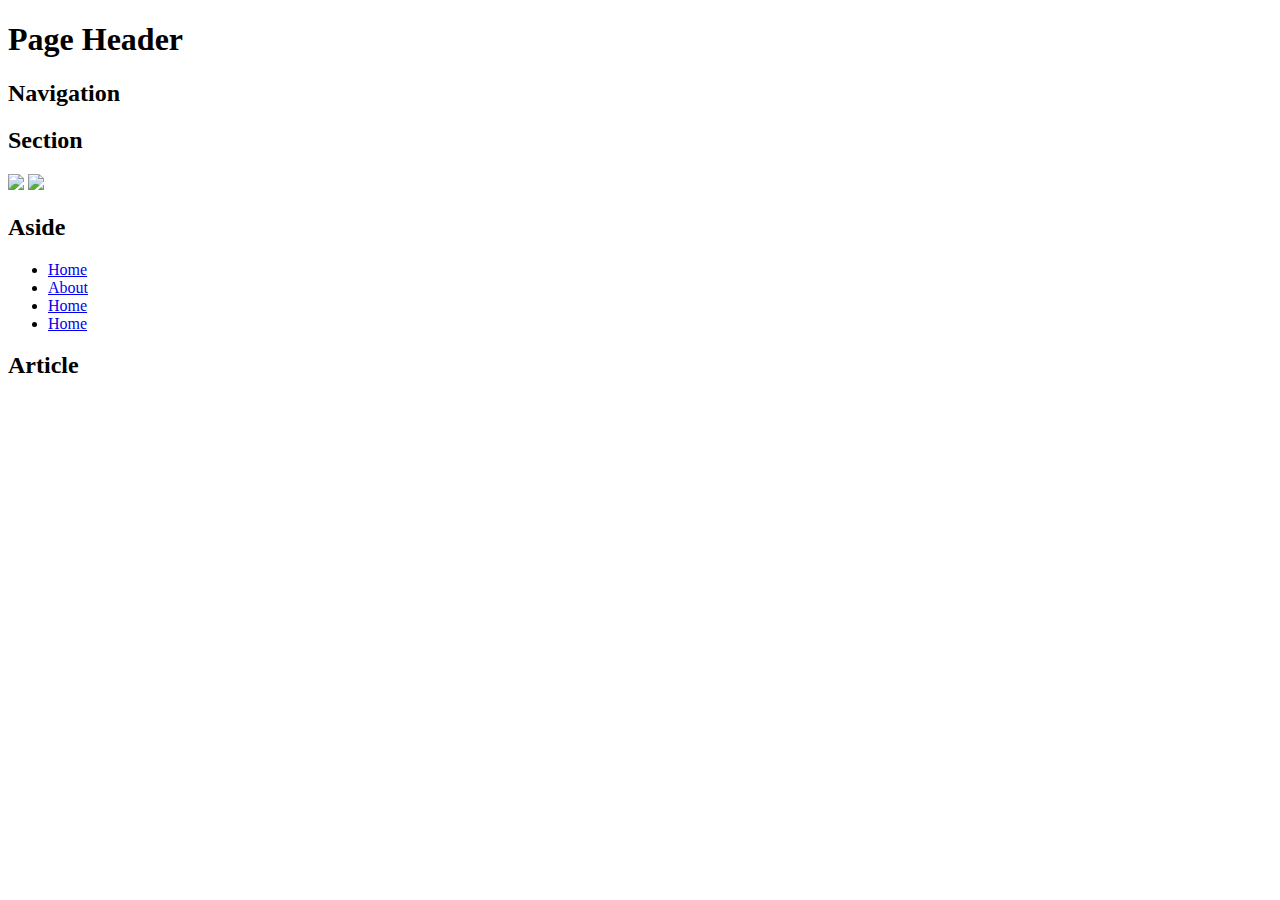
==== about.html @ 8ae04fe1 "Upload Other Files" ====
<!DOCTYPE HTML>
<html lang="en">
  <head>
    <meta charset=utf-8>
      <title>About</title>
  </head>
  <body>
    <header>
      <h1>Page Header</h1>
    </header>
    <nav>
      <h2>Navigation</h2>
    </nav>
    <section>
      <h2>Section</h2>
      <img src="images/dinosaur.jpg">
      <img src="https://www.example.com/images/dinosaur.jpg">
    </section>
    <aside>
      <h2>Aside</h2>
      <ul>
        <li><a href="index.html">Home</a></li>
        <li><a href="about.html">About</a></li>
        <li><a href="index.html">Home</a></li>
        <li><a href="index.html">Home</a></li>
      </ul>
    </aside>
      <article>
        <h2>Article</h2>
      </article>
      <footer>
      </footer>
    </body>
</html>
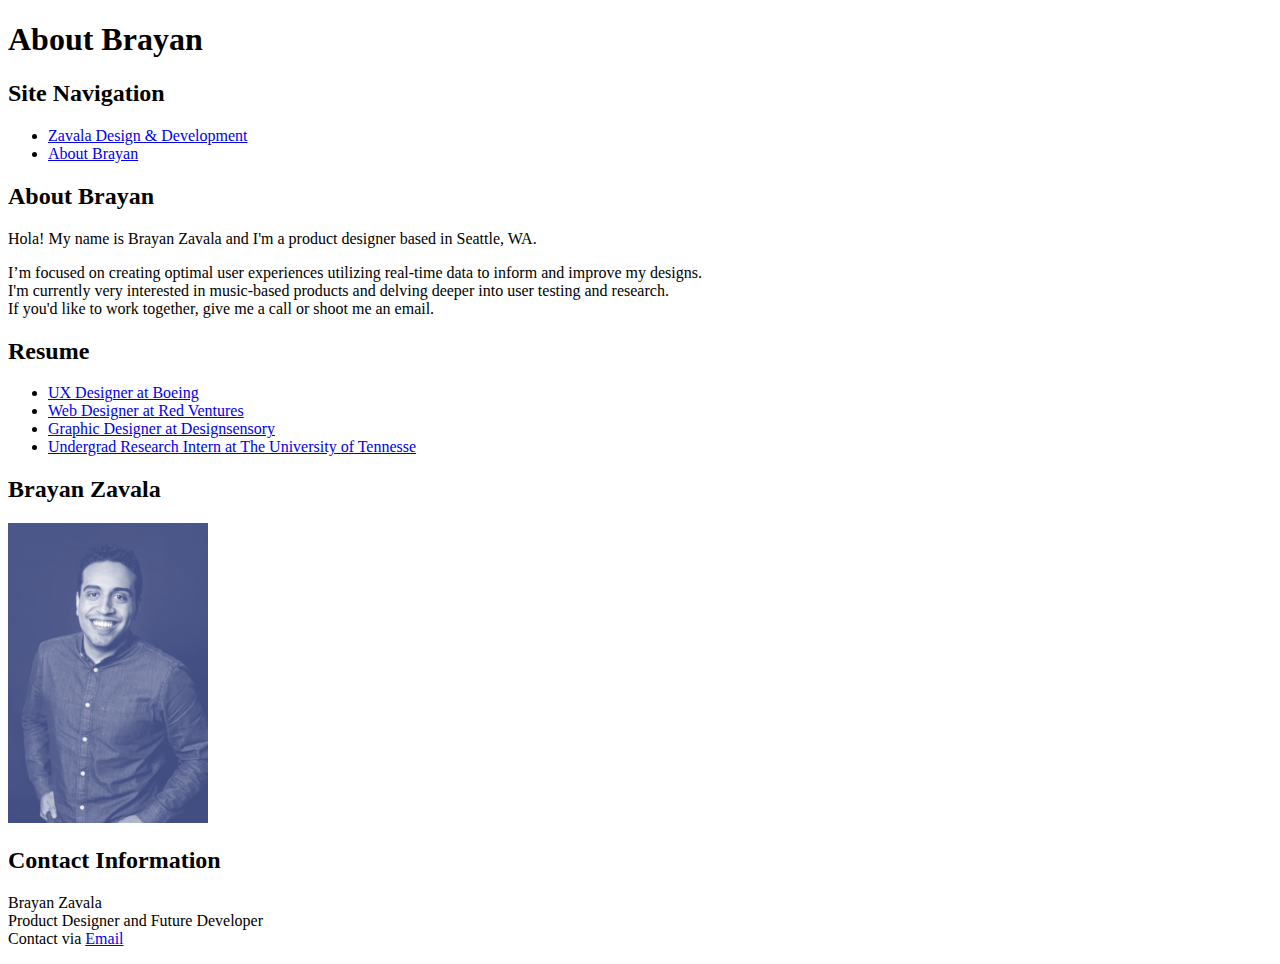
==== commit c235ae3a: "Edited on both About and Index Pages" ====
--- a/about.html
+++ b/about.html
@@ -2,33 +2,47 @@
 <html lang="en">
   <head>
     <meta charset=utf-8>
-      <title>About</title>
+      <title>About Brayan</title>
   </head>
   <body>
     <header>
-      <h1>Page Header</h1>
+      <h1>About Brayan</h1>
     </header>
     <nav>
-      <h2>Navigation</h2>
+      <header>
+      <h2>Site Navigation</h2>
+      <ul>
+        <li><a href="index.html">Zavala Design & Development</a></li>
+        <li><a href="about.html">About Brayan</a></li>
+      </ul>
+      </header>
     </nav>
     <section>
-      <h2>Section</h2>
-      <img src="images/dinosaur.jpg">
-      <img src="https://www.example.com/images/dinosaur.jpg">
+      <h2>About Brayan</h2>
+      <p>Hola! My name is Brayan Zavala and I'm a product designer based in Seattle, WA.</p>
+      <p>I’m focused on creating optimal user experiences utilizing real-time data to inform and improve my designs.<br>
+        I'm currently very interested in music-based products and delving deeper into user testing and research.<br>
+        If you'd like to work together, give me a call or shoot me an <a href="mailto:brynzvl93@gmail.com" target="_top"></a>email.</p>
+      <article>
+        <h2>Resume</h2>
+        <ul>
+          <li><a href="https://boeing.com">UX Designer at Boeing</a></li>
+          <li><a href="https://redventures.com">Web Designer at Red Ventures</a></li>
+          <li><a href="https://designsensory.com">Graphic Designer at Designsensory</a></li>
+          <li><a href="https://utk.edu">Undergrad Research Intern at The University of Tennesse</a></li>
+        </ul>
+        <aside>
+          <h2>Brayan Zavala</h2>
+          <img src="images/brayan-headshot.png" alt="Headshot">
+        </aside>
+      </article>
     </section>
-    <aside>
-      <h2>Aside</h2>
-      <ul>
-        <li><a href="index.html">Home</a></li>
-        <li><a href="about.html">About</a></li>
-        <li><a href="index.html">Home</a></li>
-        <li><a href="index.html">Home</a></li>
-      </ul>
-    </aside>
-      <article>
-        <h2>Article</h2>
-      </article>
       <footer>
+        <h2>Contact Information</h2>
+          <p>Brayan Zavala<br>
+            Product Designer and Future Developer<br>
+            Contact via <a href="mailto:brynzvl93@gmail.com" target="_top">Email</a>
+          </p>
       </footer>
     </body>
 </html>
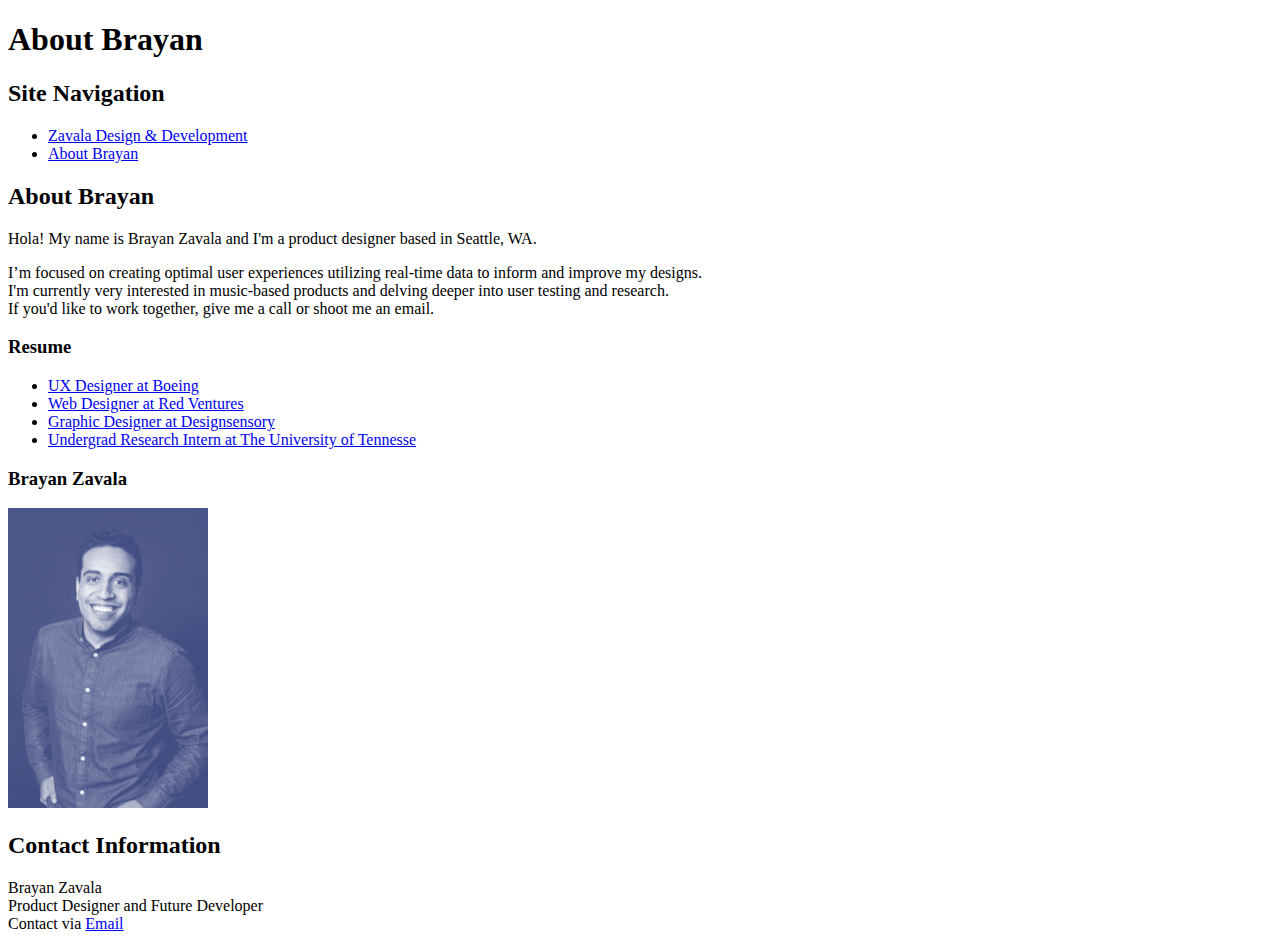
==== commit 09bc8645: "Fixed Structure Issues" ====
--- a/about.html
+++ b/about.html
@@ -24,18 +24,18 @@
         I'm currently very interested in music-based products and delving deeper into user testing and research.<br>
         If you'd like to work together, give me a call or shoot me an <a href="mailto:brynzvl93@gmail.com" target="_top"></a>email.</p>
       <article>
-        <h2>Resume</h2>
+        <h3>Resume</h3>
         <ul>
           <li><a href="https://boeing.com">UX Designer at Boeing</a></li>
           <li><a href="https://redventures.com">Web Designer at Red Ventures</a></li>
           <li><a href="https://designsensory.com">Graphic Designer at Designsensory</a></li>
           <li><a href="https://utk.edu">Undergrad Research Intern at The University of Tennesse</a></li>
         </ul>
-        <aside>
-          <h2>Brayan Zavala</h2>
-          <img src="images/brayan-headshot.png" alt="Headshot">
-        </aside>
       </article>
+      <aside>
+        <h3>Brayan Zavala</h3>
+        <img src="images/brayan-headshot.png" alt="Headshot">
+      </aside>
     </section>
       <footer>
         <h2>Contact Information</h2>
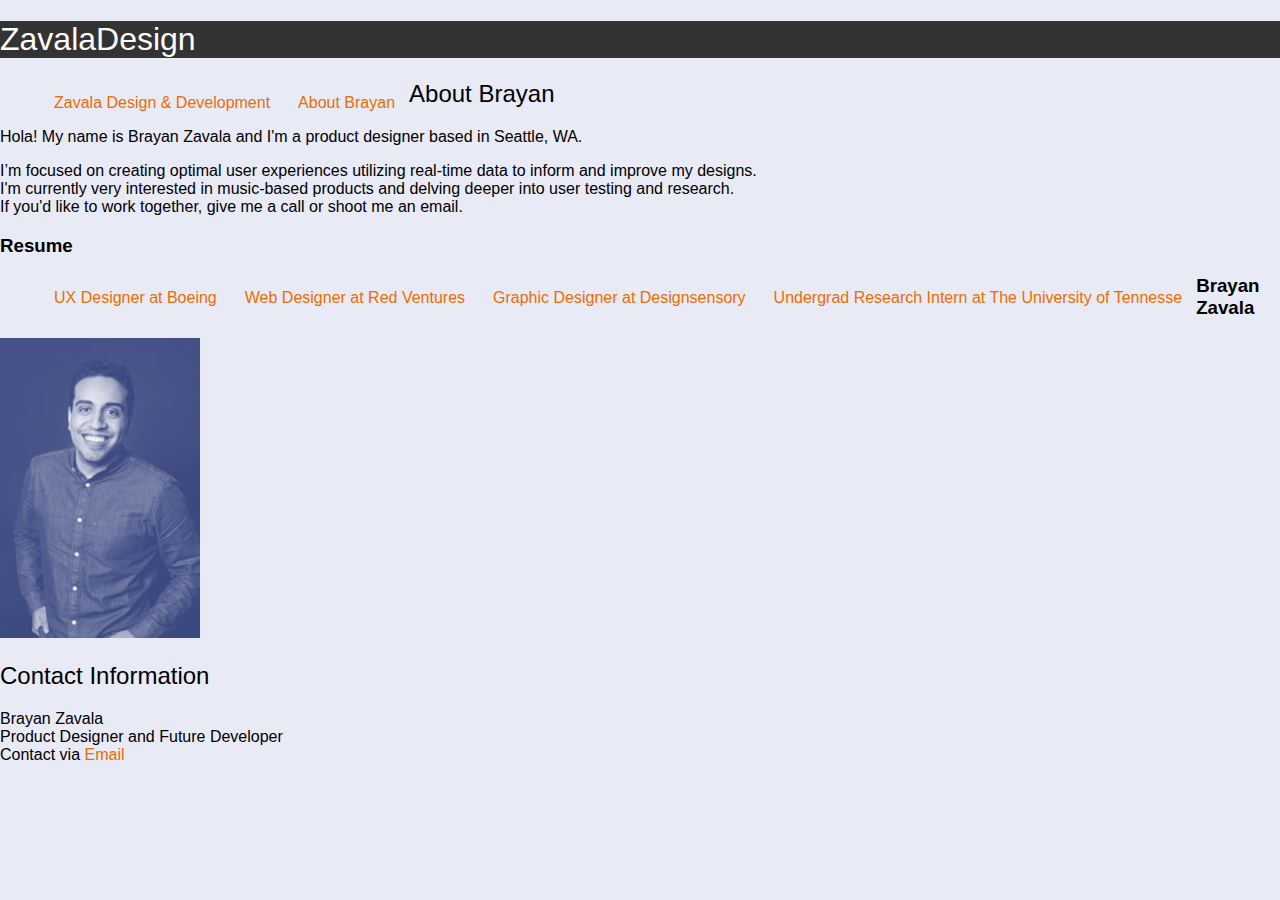
==== commit 9f466e22: "CSS Experimentation" ====
--- a/about.html
+++ b/about.html
@@ -1,22 +1,24 @@
 <!DOCTYPE HTML>
 <html lang="en">
-  <head>
-    <meta charset=utf-8>
-      <title>About Brayan</title>
-  </head>
-  <body>
-    <header>
-      <h1>About Brayan</h1>
+   <head>
+      <meta charset=utf-8>
+      <title>Zavala Design & Development</title>
+      <link rel="stylesheet" href="styles/styles.css">
+   </head>
+   <body>
+     <header>
+      <div class="navigation">
+         <Div class="logo">
+            <h1>ZavalaDesign</h1>
+         </div>
+            <nav>
+               <ul>
+                  <li><a href="index.html">Zavala Design & Development</a></li>
+                  <li><a href="about.html">About Brayan</a></li>
+               </ul>
+            </nav>
+      </div>
     </header>
-    <nav>
-      <header>
-      <h2>Site Navigation</h2>
-      <ul>
-        <li><a href="index.html">Zavala Design & Development</a></li>
-        <li><a href="about.html">About Brayan</a></li>
-      </ul>
-      </header>
-    </nav>
     <section>
       <h2>About Brayan</h2>
       <p>Hola! My name is Brayan Zavala and I'm a product designer based in Seattle, WA.</p>
--- a/styles/styles.css
+++ b/styles/styles.css
@@ -0,0 +1,65 @@
+* {box-sizing: border-box;}
+
+body {
+    background-color: #E8EAF6;
+    font-family: sans-serif,serif;
+    font-weight: 400;
+    color: #000000;
+    margin: 0;
+}
+
+.navigation {
+  width: 100%;
+  margin: auto;
+  background-color: #333333;
+}
+
+.logo {
+    display: block;
+    list-style: none;
+    color: #ef6c00;
+    padding: 2;
+    text-align: left;
+  }
+
+.nav {align:left;
+}
+
+h1 {
+    font-family: sans-serif;
+    font-weight: 200;
+    color:white;
+}
+
+h2 {
+      font-family: sans-serif;
+      font-weight: 200;
+    }
+
+a  {
+    color: #ef6c00;
+    text-decoration: none;
+}
+
+li {
+    list-style: none;
+    float: left;
+}
+
+body li a {
+    display: block;
+    margin: 0px;
+    list-style: none;
+    color: #ef6c00;
+    padding: 14px 14px;
+    text-align: left;
+    text-decoration: none;
+    transition: 0.1s;
+}
+
+li a:hover {
+    background-color: #ef6c00;
+    border-radius: 6px;
+    color: white;
+
+}
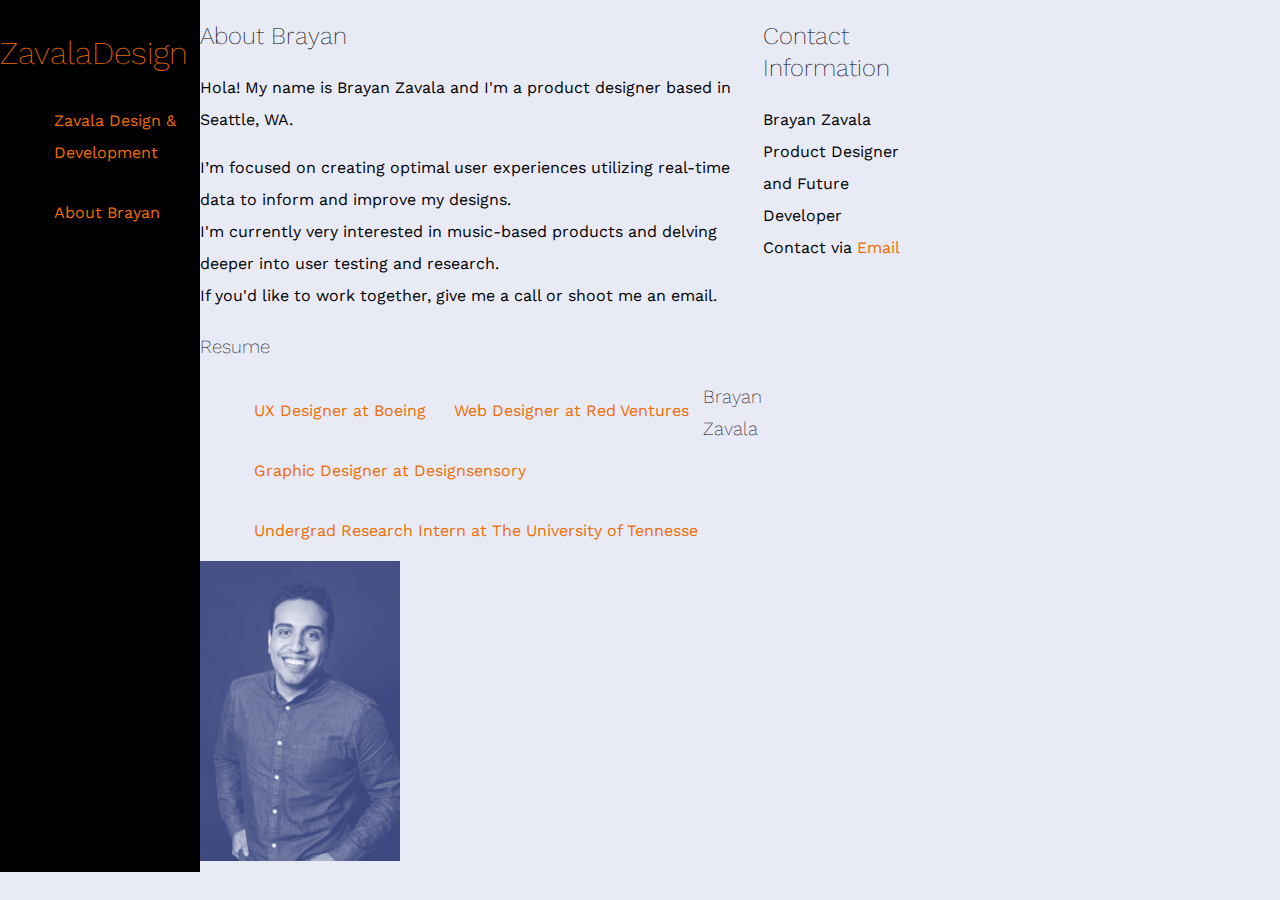
==== commit 8fc2be5f: "Added Flex, Google Fonts, and Font Awesome" ====
--- a/about.html
+++ b/about.html
@@ -4,8 +4,11 @@
       <meta charset=utf-8>
       <title>Zavala Design & Development</title>
       <link rel="stylesheet" href="styles/styles.css">
+      <link href="https://fonts.googleapis.com/css?family=Work+Sans" rel="stylesheet">
+      <link rel="stylesheet" href="https://use.fontawesome.com/releases/v5.5.0/css/all.css" integrity="sha384-B4dIYHKNBt8Bc12p+WXckhzcICo0wtJAoU8YZTY5qE0Id1GSseTk6S+L3BlXeVIU" crossorigin="anonymous">
    </head>
    <body>
+    <div class="wrapper">
      <header>
       <div class="navigation">
          <Div class="logo">
@@ -46,5 +49,6 @@
             Contact via <a href="mailto:brynzvl93@gmail.com" target="_top">Email</a>
           </p>
       </footer>
+    </div>
     </body>
 </html>
--- a/styles/styles.css
+++ b/styles/styles.css
@@ -1,65 +1,83 @@
-* {box-sizing: border-box;}
-
+* {box-sizing:border-box;}
+header {
+  background-color: #000000
+}
 body {
-    background-color: #E8EAF6;
-    font-family: sans-serif,serif;
-    font-weight: 400;
-    color: #000000;
-    margin: 0;
+      background-color:#E8EAF6;
+      font-family: 'Work Sans', sans-serif;
+      font-weight:400;
+      line-height: 2rem;
+      color:#000;
+      margin:0;
 }
 
-.navigation {
-  width: 100%;
-  margin: auto;
-  background-color: #333333;
+.container {
+      width:80%;
+      background-color:#333;
+      margin: 0 auto;
 }
 
 .logo {
-    display: block;
-    list-style: none;
-    color: #ef6c00;
-    padding: 2;
-    text-align: left;
-  }
-
-.nav {align:left;
+      float:left;
+      width: 200px;
+      display:block;
+      list-style:none;
+      color:#ef6c00;
 }
 
+header::after {
+  content: " ";
+  display: table;
+  clear:both;
+}
+.nav {float:right;}
 h1 {
-    font-family: sans-serif;
-    font-weight: 200;
-    color:white;
+    font-family: 'Work Sans', sans-serif;
+    font-weight:200;
 }
 
 h2 {
-      font-family: sans-serif;
-      font-weight: 200;
-    }
+    font-family: 'Work Sans', sans-serif;
+    font-weight:200;
+}
 
-a  {
-    color: #ef6c00;
-    text-decoration: none;
+h3 {
+    font-family: 'Work Sans', sans-serif;
+    font-weight:200;
+}
+
+a {
+    color:#ef6c00;
+    text-decoration:none;
 }
 
 li {
-    list-style: none;
-    float: left;
+    list-style:none;
+    float:left;
 }
 
+
 body li a {
-    display: block;
-    margin: 0px;
-    list-style: none;
-    color: #ef6c00;
-    padding: 14px 14px;
-    text-align: left;
-    text-decoration: none;
-    transition: 0.1s;
+    display:block;
+    list-style:none;
+    color:#ef6c00;
+    text-align:left;
+    text-decoration:none;
+    transition:.1s;
+    margin:0;
+    padding:14px;
 }
 
 li a:hover {
-    background-color: #ef6c00;
-    border-radius: 6px;
-    color: white;
+    background-color:#ef6c00;
+    border-radius:6px;
+    color:#FFF;
+}
+
+
+
+.wrapper{
+  max-width: 900px;
+  display:flex;
 
 }
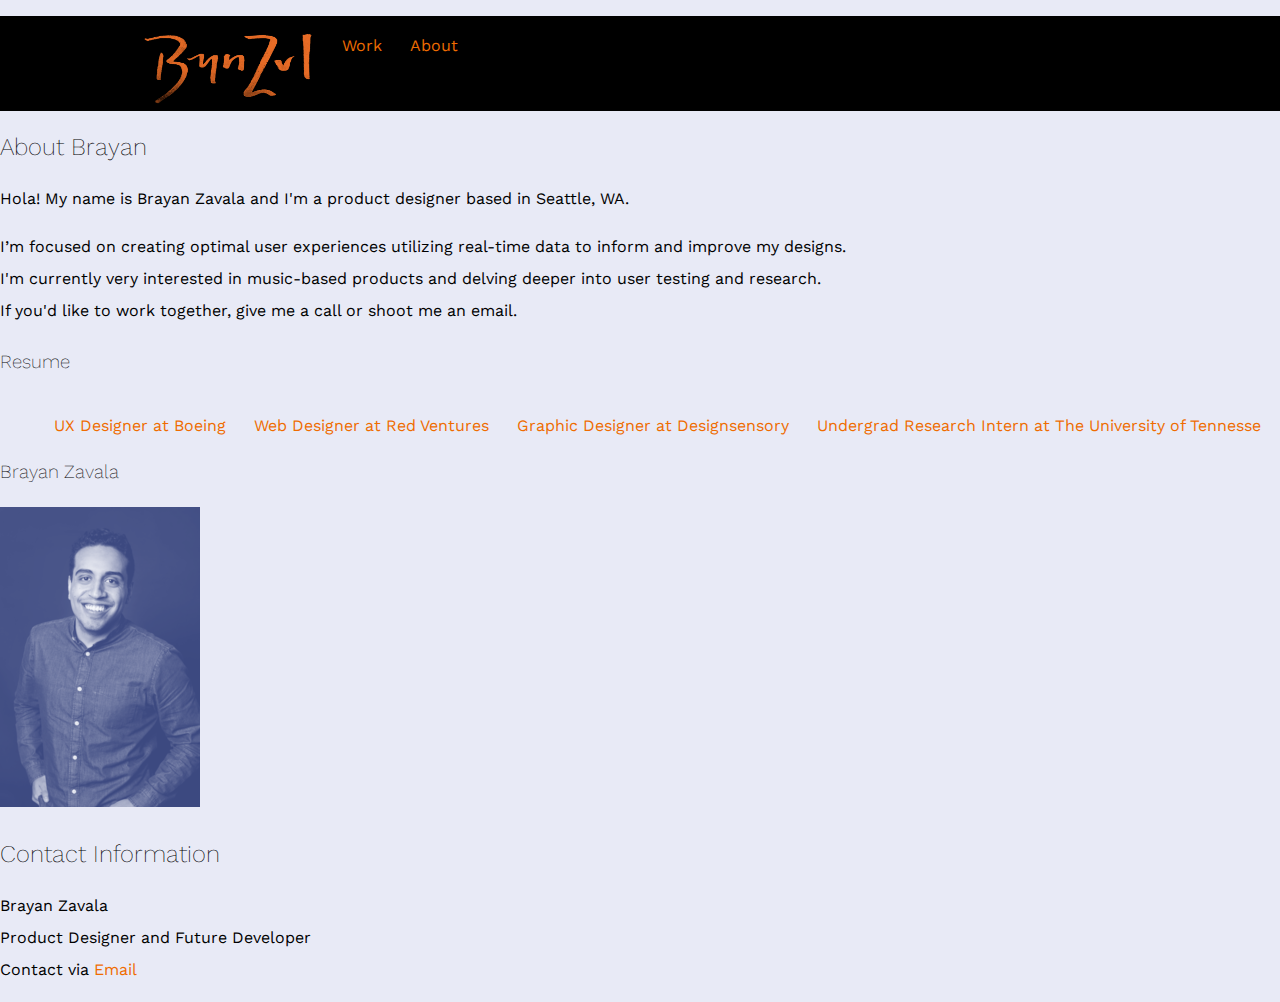
==== commit 200a59a2: "cleaned up code and added more icons" ====
--- a/about.html
+++ b/about.html
@@ -8,20 +8,17 @@
       <link rel="stylesheet" href="https://use.fontawesome.com/releases/v5.5.0/css/all.css" integrity="sha384-B4dIYHKNBt8Bc12p+WXckhzcICo0wtJAoU8YZTY5qE0Id1GSseTk6S+L3BlXeVIU" crossorigin="anonymous">
    </head>
    <body>
-    <div class="wrapper">
-     <header>
-      <div class="navigation">
-         <Div class="logo">
-            <h1>ZavalaDesign</h1>
+      <header>
+        <div class="container">
+           <img src="images/logo.png" alt="logo" class="logo">
+           <nav>
+              <ul>
+                 <li><a href="index.html">Work</a></li>
+                 <li><a href="about.html">About</a></li>
+              </ul>
+           </nav>
          </div>
-            <nav>
-               <ul>
-                  <li><a href="index.html">Zavala Design & Development</a></li>
-                  <li><a href="about.html">About Brayan</a></li>
-               </ul>
-            </nav>
-      </div>
-    </header>
+      </header>
     <section>
       <h2>About Brayan</h2>
       <p>Hola! My name is Brayan Zavala and I'm a product designer based in Seattle, WA.</p>
@@ -49,6 +46,5 @@
             Contact via <a href="mailto:brynzvl93@gmail.com" target="_top">Email</a>
           </p>
       </footer>
-    </div>
     </body>
 </html>
--- a/styles/styles.css
+++ b/styles/styles.css
@@ -1,4 +1,5 @@
 * {box-sizing:border-box;}
+
 header {
   background-color: #000000
 }
@@ -12,17 +13,15 @@
 }
 
 .container {
-      width:80%;
-      background-color:#333;
+      width:1024px;
+      background-color:#cccccc;
       margin: 0 auto;
-}
+    }
 
 .logo {
       float:left;
       width: 200px;
       display:block;
-      list-style:none;
-      color:#ef6c00;
 }
 
 header::after {
@@ -74,7 +73,14 @@
     color:#FFF;
 }
 
+.gallery a {
+  justify-content: space-between;
+  flex :1;
 
+}
+.gallery {
+  display:flex;
+}
 
 .wrapper{
   max-width: 900px;
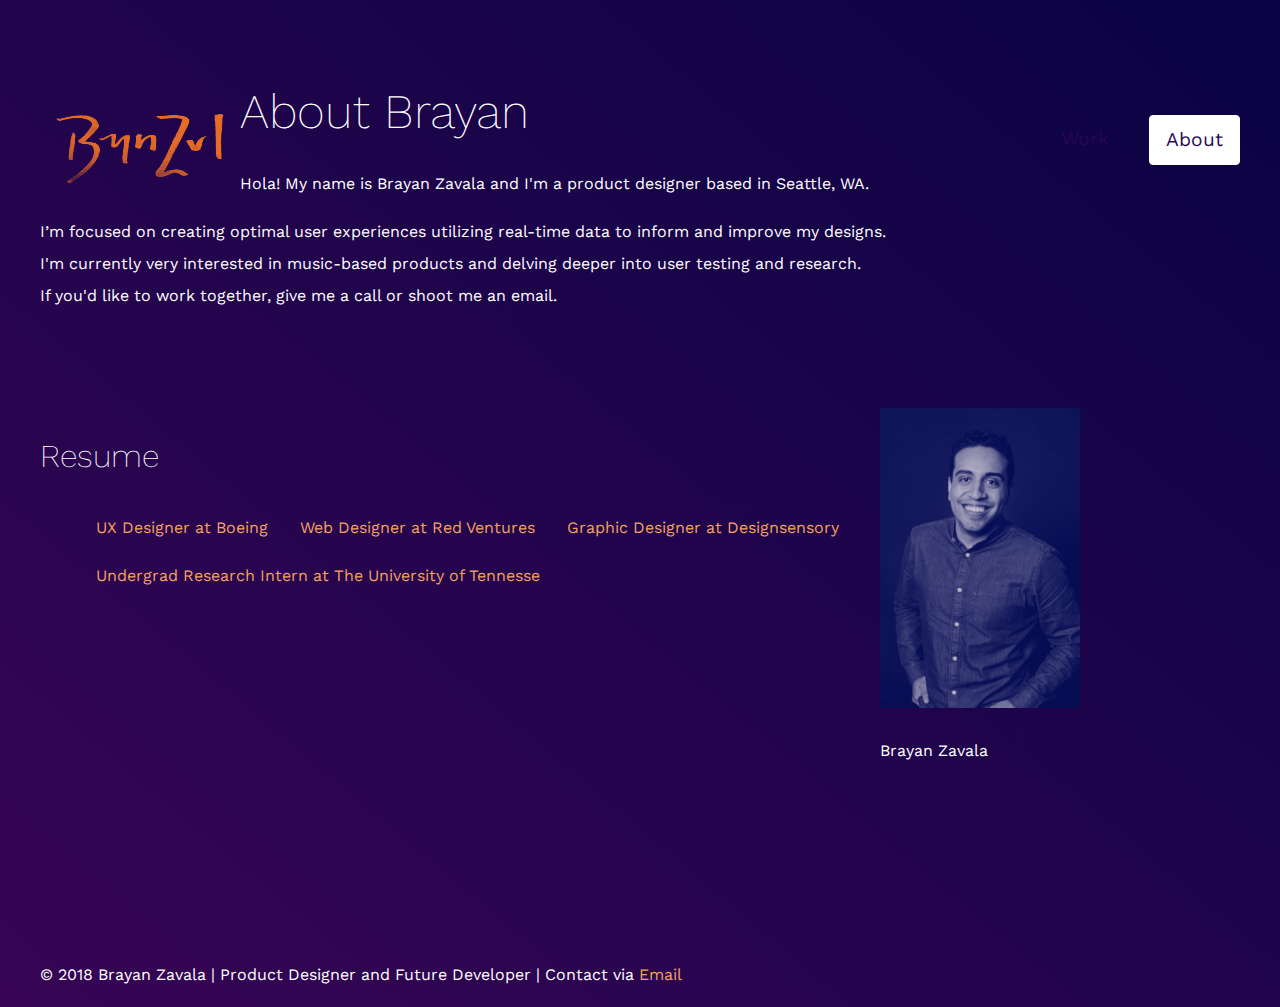
==== commit 6c335174: "updated style changes and added css Transitions" ====
--- a/about.html
+++ b/about.html
@@ -2,7 +2,7 @@
 <html lang="en">
    <head>
       <meta charset=utf-8>
-      <title>Zavala Design & Development</title>
+      <title>Purple About</title>
       <link rel="stylesheet" href="styles/styles.css">
       <link href="https://fonts.googleapis.com/css?family=Work+Sans" rel="stylesheet">
       <link rel="stylesheet" href="https://use.fontawesome.com/releases/v5.5.0/css/all.css" integrity="sha384-B4dIYHKNBt8Bc12p+WXckhzcICo0wtJAoU8YZTY5qE0Id1GSseTk6S+L3BlXeVIU" crossorigin="anonymous">
@@ -12,39 +12,39 @@
         <div class="container">
            <img src="images/logo.png" alt="logo" class="logo">
            <nav>
-              <ul>
+              <ul class="nav-links">
                  <li><a href="index.html">Work</a></li>
-                 <li><a href="about.html">About</a></li>
+                 <li><a class="about-button" href="about.html">About</a></li>
               </ul>
            </nav>
          </div>
       </header>
-    <section>
+    <section class="container">
       <h2>About Brayan</h2>
       <p>Hola! My name is Brayan Zavala and I'm a product designer based in Seattle, WA.</p>
       <p>I’m focused on creating optimal user experiences utilizing real-time data to inform and improve my designs.<br>
         I'm currently very interested in music-based products and delving deeper into user testing and research.<br>
         If you'd like to work together, give me a call or shoot me an <a href="mailto:brynzvl93@gmail.com" target="_top"></a>email.</p>
-      <article>
+      <article class="grid-container">
+        <div>
         <h3>Resume</h3>
-        <ul>
+        <ul class=case-study>
           <li><a href="https://boeing.com">UX Designer at Boeing</a></li>
           <li><a href="https://redventures.com">Web Designer at Red Ventures</a></li>
           <li><a href="https://designsensory.com">Graphic Designer at Designsensory</a></li>
           <li><a href="https://utk.edu">Undergrad Research Intern at The University of Tennesse</a></li>
         </ul>
+      </div>
+        <aside>
+          <img src="images/brayan-headshot.png" alt="Headshot">
+          <p>Brayan Zavala</p>
+        </aside>
       </article>
-      <aside>
-        <h3>Brayan Zavala</h3>
-        <img src="images/brayan-headshot.png" alt="Headshot">
-      </aside>
     </section>
       <footer>
-        <h2>Contact Information</h2>
-          <p>Brayan Zavala<br>
-            Product Designer and Future Developer<br>
-            Contact via <a href="mailto:brynzvl93@gmail.com" target="_top">Email</a>
-          </p>
-      </footer>
+    		<section class="container">
+    			<p>© 2018 Brayan Zavala | 	Product Designer and Future Developer | Contact via <a href="mailto:brynzvl93@gmail.com" target="_top">Email</a></p>
+    		</section>
+    	</footer>
     </body>
 </html>
--- a/styles/styles.css
+++ b/styles/styles.css
@@ -1,89 +1,159 @@
-* {box-sizing:border-box;}
-
-header {
-  background-color: #000000
-}
-body {
-      background-color:#E8EAF6;
-      font-family: 'Work Sans', sans-serif;
-      font-weight:400;
-      line-height: 2rem;
-      color:#000;
-      margin:0;
+* {
+	box-sizing: border-box;
 }
 
-.container {
-      width:1024px;
-      background-color:#cccccc;
-      margin: 0 auto;
-    }
-
-.logo {
-      float:left;
-      width: 200px;
-      display:block;
+html{
+  scroll-behavior: smooth;
+}
+#hero-header {
+	height: 678px;
+	border: 1px solid #090343;
+  background: url(../images/hero.jpg) no-repeat center center;
+  background-position: center;
+  background-repeat: no-repeat;
+  background-size: cover;
+  position: relative;
 }
 
-header::after {
-  content: " ";
-  display: table;
-  clear:both;
+body {
+  font-family: 'Work Sans', sans-serif;
+  text-align: left;
+	color: white;
+	font-weight: 400;
+  line-height: 2rem;
+	background-image: linear-gradient(-140deg, #090343 0%, #370554 100%);
+	margin: 0 auto;
 }
-.nav {float:right;}
-h1 {
-    font-family: 'Work Sans', sans-serif;
-    font-weight:200;
+
+footer  {
+  display:inline-block;
+  margin: auto;
+  margin-top: 96px;
+}
+.container {
+	width: 1200px;
+	margin: auto;
+	justify-content: center;
+	text-align: left;
+	display: block;
+	margin-top: 96px;
+}
+.logo {
+	float: left;
+	width: 200px;
+	display: block;
+}
+.nav {
+	display: inline-block;
+  color: #2A0650;
+}
+.nav-links {
+	display: inline-block;
+	float: right;
+  font-size: 1.2rem;
+  color: #2A0650;
+}
+.nav-links li a {
+  color: #2A0650;
+}
+.introduction {
+	display: inline-block;
+	float: left;
+  width: 75%;
+	margin: 96px 0px 24px 0px;
+}
+
+.experience {
+	display: inline-block;
+	float: left;
+  margin: 0px 0px 24px 0px;
+}
+
+.grid-container{
+  display:grid;
+  grid-template-columns: 70% 30%;
+  padding: 80px 0;
+}
+
+.introduction h2 {
+	display: inline-block;
+	text-align: left;
+	font-size: 3rem;
+	line-height: 3.5rem;
+}
+#case-studies p {
+  width: 65%;
+}
+.about-button{
+	color: #2A0650;
+	border: 1px solid #ffffff;
+	background-color: #ffffff;
+	border-radius: 4px;
+	padding: 8px 16px;
+	margin-left: 24px;
 }
 
 h2 {
-    font-family: 'Work Sans', sans-serif;
-    font-weight:200;
+	font-weight: 200;
+  font-size: 3rem;
+}
+h3 {
+  font-weight: 200;
+  font-size: 2rem;
+}
+a {
+	color: #F4A164;
+	text-decoration: none;
+}
+li {
+	list-style: none;
+	color: #F4A164;
+	float: left;
+}
+body li a {
+	display: inline-block;
+	list-style: none;
+	color: #F4A164;
+	text-align: left;
+	text-decoration: none;
+	transition: .1s;
+  padding: 8px 16px;
+}
+li a:hover {
+	border-radius: 4px;
+	color: #F4A164;
+
 }
 
-h3 {
-    font-family: 'Work Sans', sans-serif;
-    font-weight:200;
+.about-button:hover{
+	color: #2A0650;
+  box-shadow: 0 1px 20px 0 #21044B;
 }
 
-a {
-    color:#ef6c00;
-    text-decoration:none;
+.about-button li a:hover {
+	border-radius: 4px;
+	color: #F4A164;
+  box-shadow: 0 1px 20px 0 #21044B;
 }
-
-li {
-    list-style:none;
-    float:left;
+.gallery {
+	display: flex;
+	justify-content: space-between;
+}
+.work{
+  position:relative;
+  padding: 24px 0px;
 }
 
 
-body li a {
-    display:block;
-    list-style:none;
-    color:#ef6c00;
-    text-align:left;
-    text-decoration:none;
-    transition:.1s;
-    margin:0;
-    padding:14px;
+footer{
+  display:block;
+  position: relative;
 }
 
-li a:hover {
-    background-color:#ef6c00;
-    border-radius:6px;
-    color:#FFF;
+aside{
+  float: right;
 }
-
-.gallery a {
-  justify-content: space-between;
-  flex :1;
-
-}
-.gallery {
-  display:flex;
-}
-
-.wrapper{
-  max-width: 900px;
-  display:flex;
-
-}
+.grid-container{
+  display:grid;
+  grid-template-columns: 70% 30%;
+  padding: 80px 0;
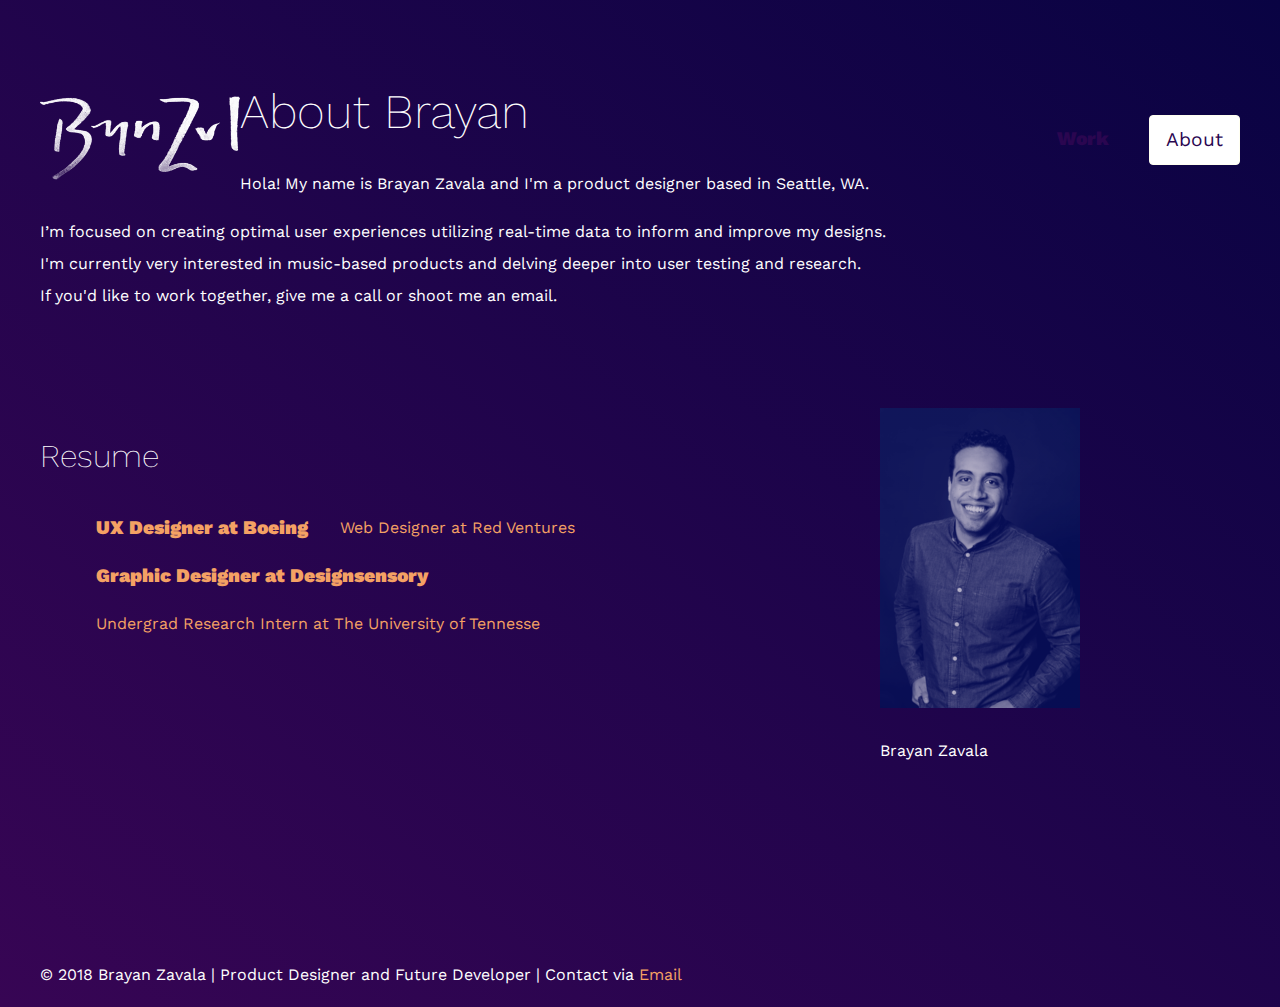
==== commit 2a1d9826: "added nth selector and added more images" ====
--- a/about.html
+++ b/about.html
@@ -1,50 +1,53 @@
 <!DOCTYPE HTML>
 <html lang="en">
-   <head>
-      <meta charset=utf-8>
-      <title>Purple About</title>
-      <link rel="stylesheet" href="styles/styles.css">
-      <link href="https://fonts.googleapis.com/css?family=Work+Sans" rel="stylesheet">
-      <link rel="stylesheet" href="https://use.fontawesome.com/releases/v5.5.0/css/all.css" integrity="sha384-B4dIYHKNBt8Bc12p+WXckhzcICo0wtJAoU8YZTY5qE0Id1GSseTk6S+L3BlXeVIU" crossorigin="anonymous">
-   </head>
-   <body>
-      <header>
+
+<head>
+    <meta charset=utf-8>
+    <title>Purple About</title>
+    <link rel="stylesheet" href="styles/styles.css">
+    <link href="https://fonts.googleapis.com/css?family=Work+Sans" rel="stylesheet">
+    <link rel="stylesheet" href="https://use.fontawesome.com/releases/v5.5.0/css/all.css" integrity="sha384-B4dIYHKNBt8Bc12p+WXckhzcICo0wtJAoU8YZTY5qE0Id1GSseTk6S+L3BlXeVIU" crossorigin="anonymous">
+</head>
+
+<body>
+    <header>
         <div class="container">
-           <img src="images/logo.png" alt="logo" class="logo">
-           <nav>
-              <ul class="nav-links">
-                 <li><a href="index.html">Work</a></li>
-                 <li><a class="about-button" href="about.html">About</a></li>
-              </ul>
-           </nav>
-         </div>
-      </header>
+            <img src="images/logo.png" alt="logo" class="logo">
+            <nav>
+                <ul class="nav-links">
+                    <li><a href="index.html">Work</a></li>
+                    <li><a class="about-button" href="about.html">About</a></li>
+                </ul>
+            </nav>
+        </div>
+    </header>
     <section class="container">
-      <h2>About Brayan</h2>
-      <p>Hola! My name is Brayan Zavala and I'm a product designer based in Seattle, WA.</p>
-      <p>I’m focused on creating optimal user experiences utilizing real-time data to inform and improve my designs.<br>
-        I'm currently very interested in music-based products and delving deeper into user testing and research.<br>
-        If you'd like to work together, give me a call or shoot me an <a href="mailto:brynzvl93@gmail.com" target="_top"></a>email.</p>
-      <article class="grid-container">
-        <div>
-        <h3>Resume</h3>
-        <ul class=case-study>
-          <li><a href="https://boeing.com">UX Designer at Boeing</a></li>
-          <li><a href="https://redventures.com">Web Designer at Red Ventures</a></li>
-          <li><a href="https://designsensory.com">Graphic Designer at Designsensory</a></li>
-          <li><a href="https://utk.edu">Undergrad Research Intern at The University of Tennesse</a></li>
-        </ul>
-      </div>
-        <aside>
-          <img src="images/brayan-headshot.png" alt="Headshot">
-          <p>Brayan Zavala</p>
-        </aside>
-      </article>
+        <h2>About Brayan</h2>
+        <p>Hola! My name is Brayan Zavala and I'm a product designer based in Seattle, WA.</p>
+        <p>I’m focused on creating optimal user experiences utilizing real-time data to inform and improve my designs.
+            <br> I'm currently very interested in music-based products and delving deeper into user testing and research.
+            <br> If you'd like to work together, give me a call or shoot me an
+            <a href="mailto:brynzvl93@gmail.com" target="_top"></a>email.</p>
+        <article class="grid-container">
+            <div>
+                <h3>Resume</h3>
+                <ul class=case-study>
+                    <li><a href="https://boeing.com">UX Designer at Boeing</a></li>
+                    <li><a href="https://redventures.com">Web Designer at Red Ventures</a></li>
+                    <li><a href="https://designsensory.com">Graphic Designer at Designsensory</a></li>
+                    <li><a href="https://utk.edu">Undergrad Research Intern at The University of Tennesse</a></li>
+                </ul>
+            </div>
+            <aside>
+                <img src="images/brayan-headshot.png" alt="Headshot">
+                <p>Brayan Zavala</p>
+            </aside>
+        </article>
     </section>
-      <footer>
-    		<section class="container">
-    			<p>© 2018 Brayan Zavala | 	Product Designer and Future Developer | Contact via <a href="mailto:brynzvl93@gmail.com" target="_top">Email</a></p>
-    		</section>
-    	</footer>
-    </body>
+    <footer>
+        <div class="container">
+            <p>© 2018 Brayan Zavala | Product Designer and Future Developer | Contact via <a href="mailto:brynzvl93@gmail.com" target="_top">Email</a></p>
+        </div>
+    </footer>
+</body>
 </html>
--- a/styles/styles.css
+++ b/styles/styles.css
@@ -86,7 +86,7 @@
 }
 .about-button{
 	color: #2A0650;
-	border: 1px solid #ffffff;
+	border: 1px solid #fffff0;
 	background-color: #ffffff;
 	border-radius: 4px;
 	padding: 8px 16px;
@@ -157,3 +157,10 @@
   display:grid;
   grid-template-columns: 70% 30%;
   padding: 80px 0;
+}
+
+li:nth-child(odd){
+    font-weight:900;
+    font-size: 1.2rem;
+    text-decoration: underline;
+}
